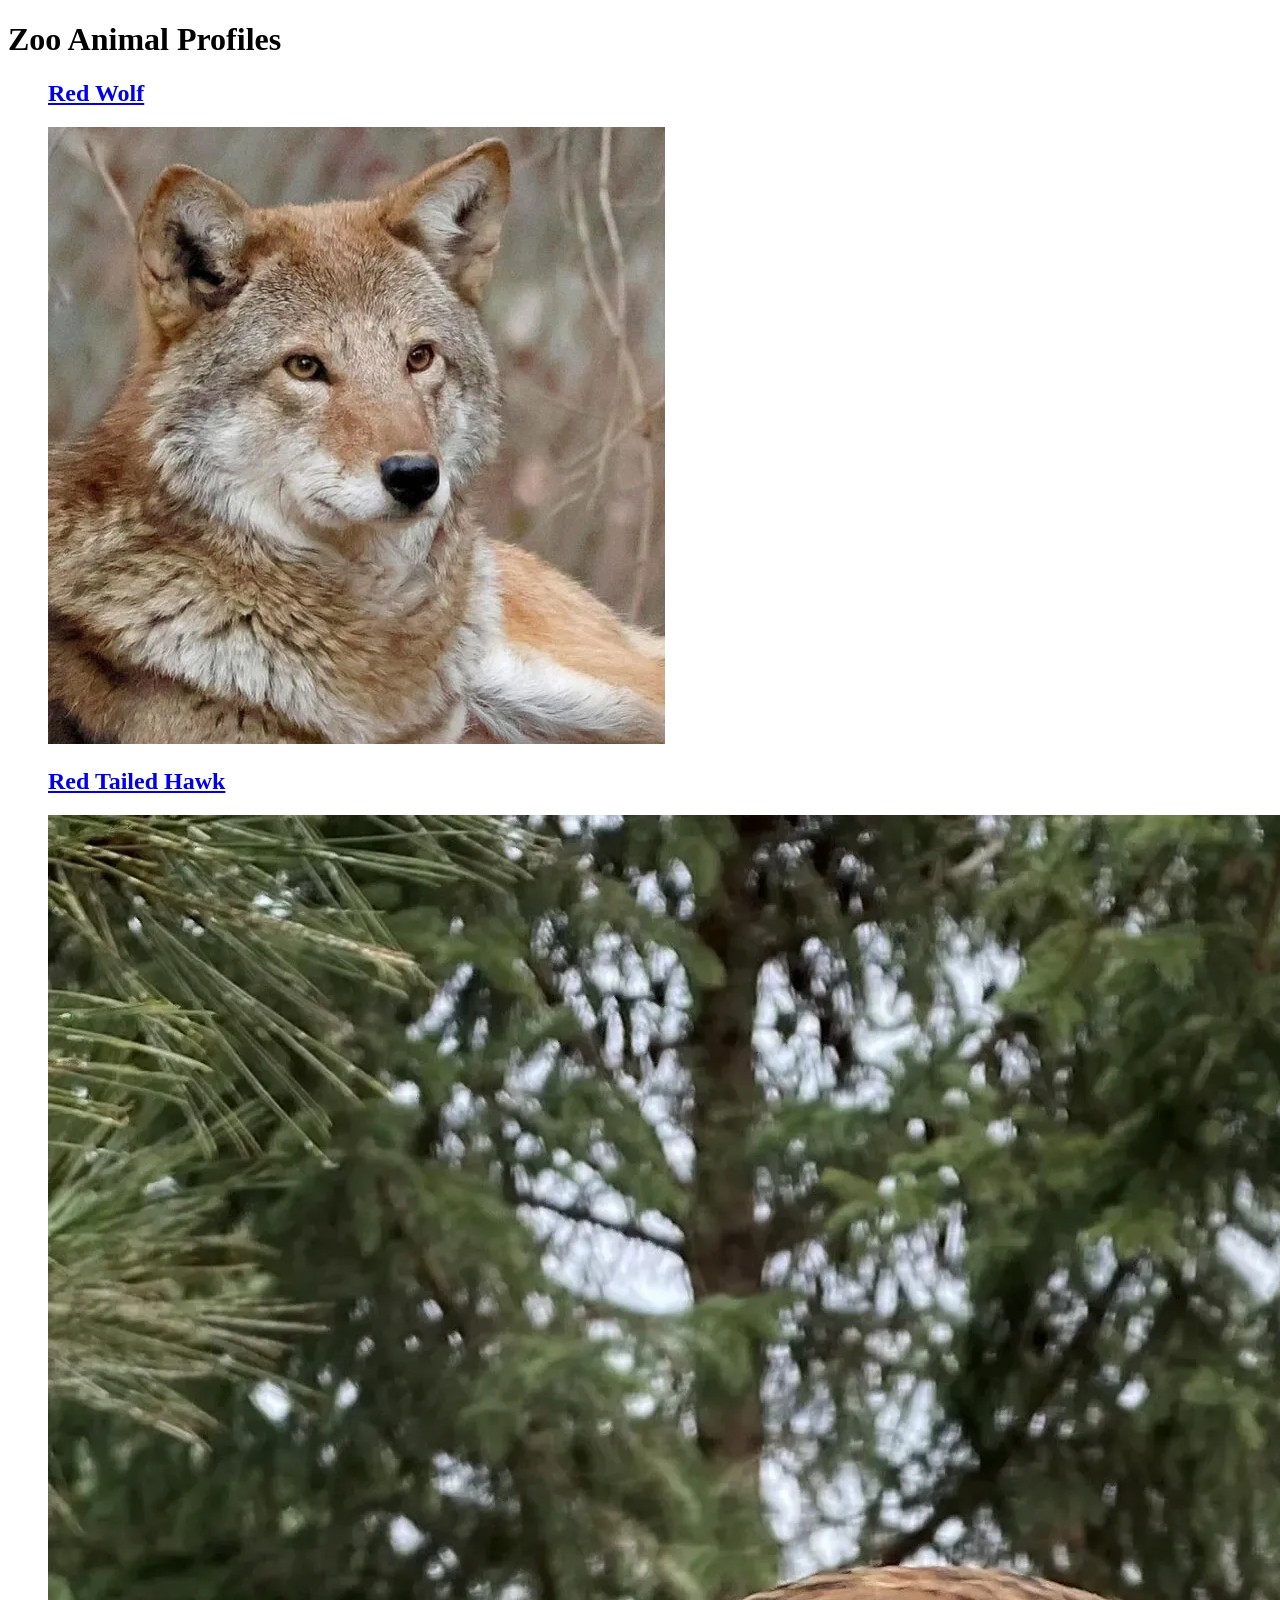
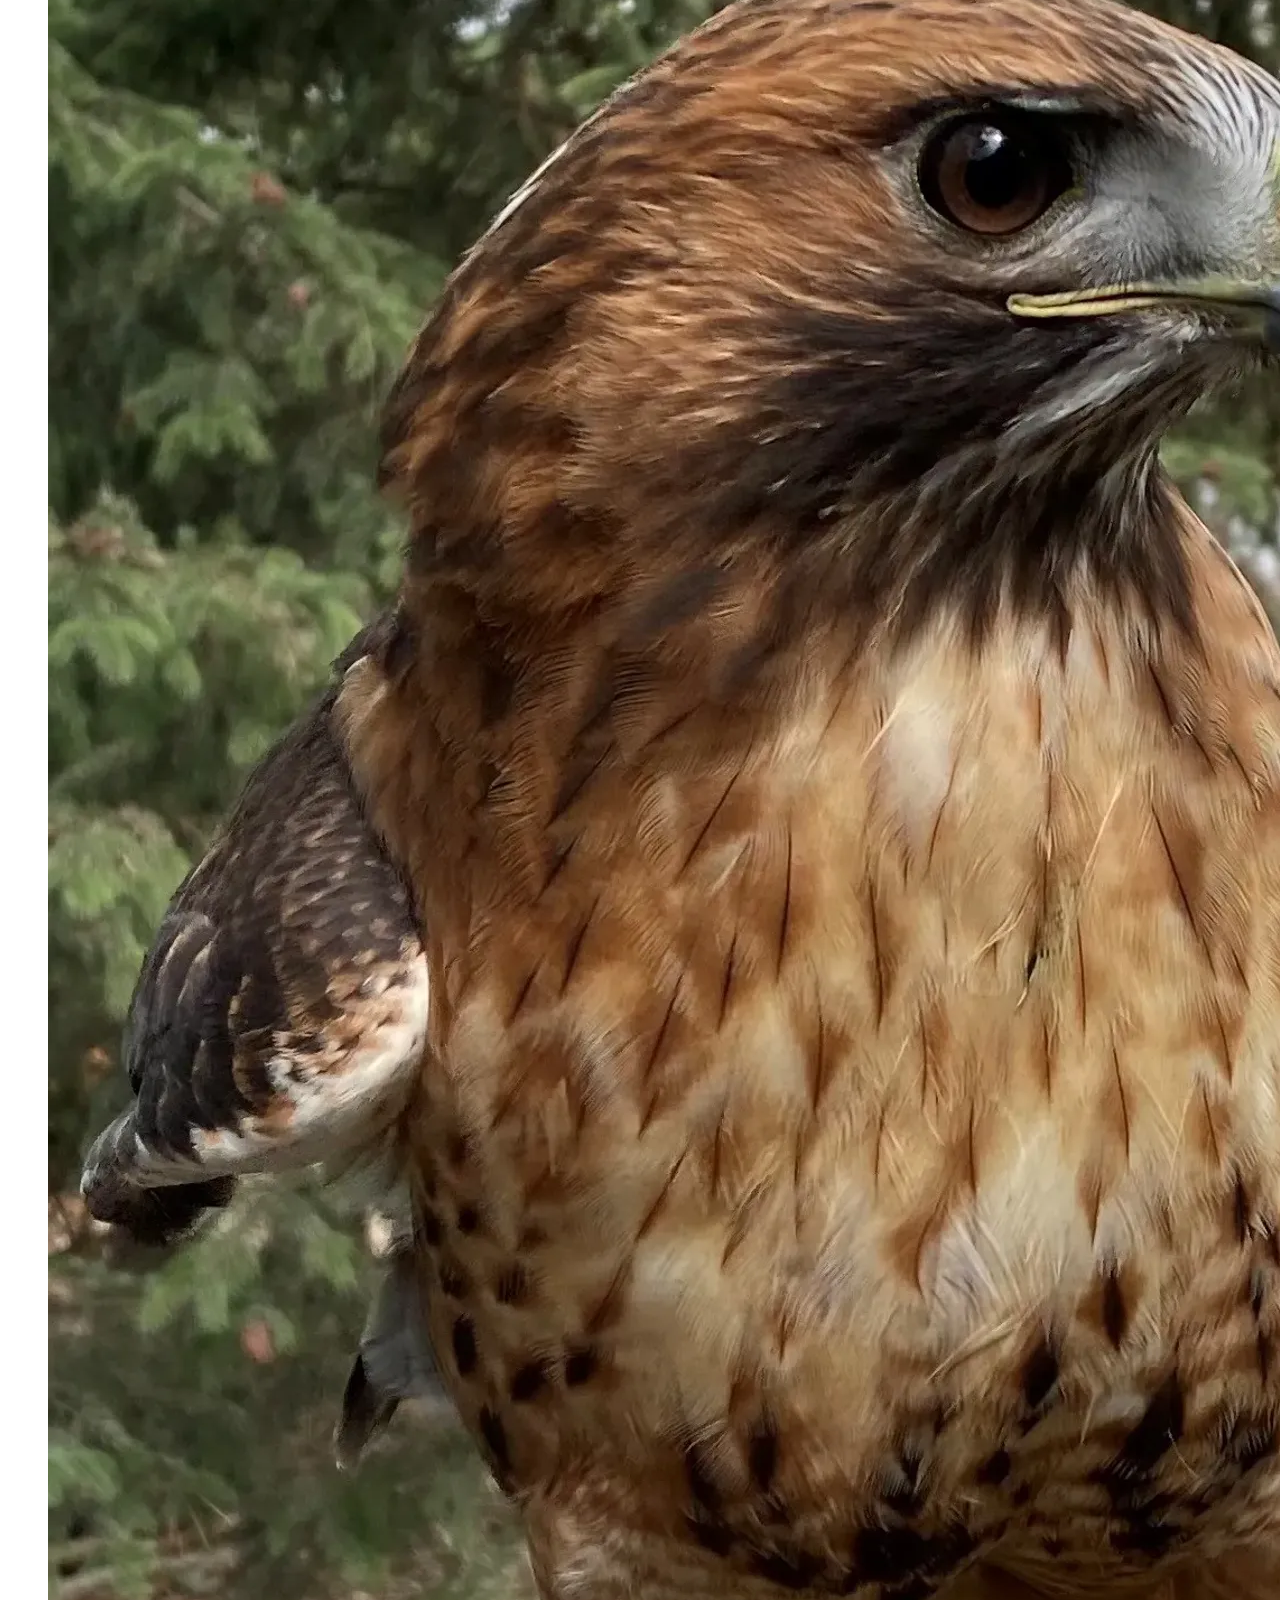
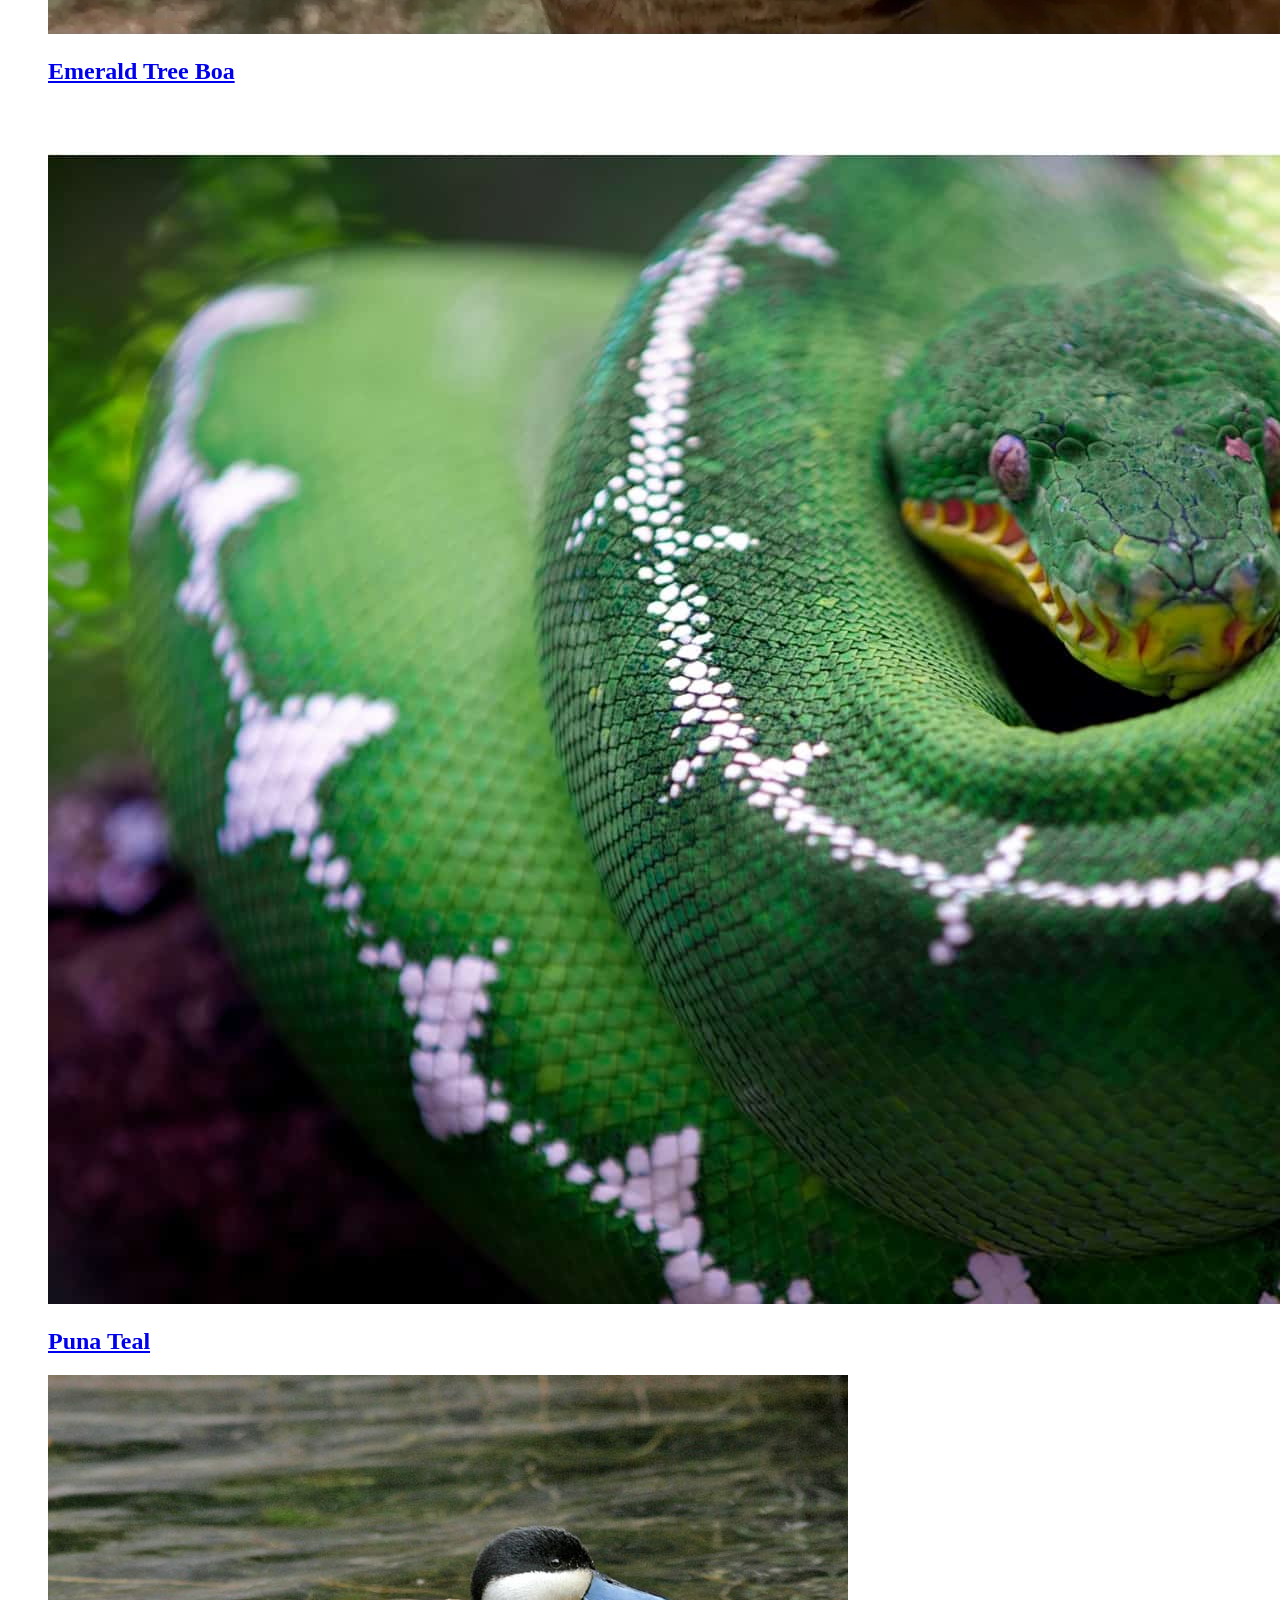
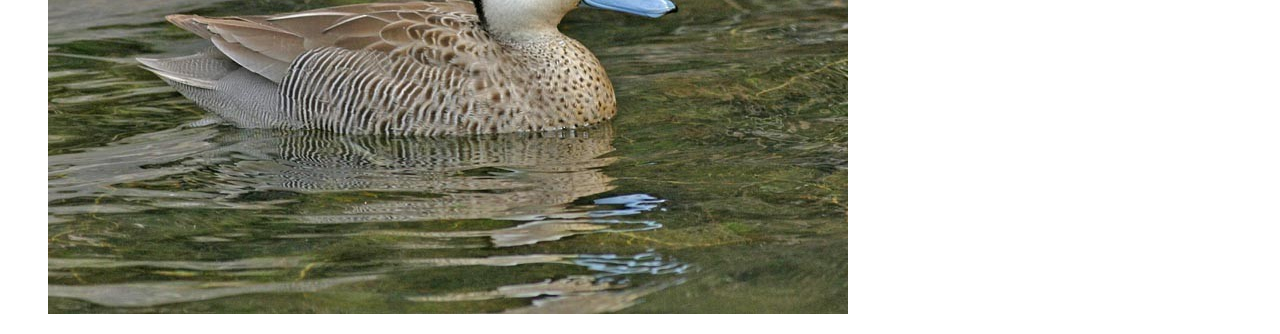
==== A Home page.html @ 5f8ab3c2 "zoo project" ====
<!DOCTYPE html>
<html lang="en">
<head>
    <meta charset="UTF-8">
    <meta name="viewport" content="width=device-width, initial-scale=1.0">
    <title>Zoo Animal Profiles</title>
</head>
<body>
    
<header>
        <h1>Zoo Animal Profiles</h1>
    </header>
<nav> 
<section>
<ul>
   <a href= "C:\Users\gethi\OneDrive\Documents\GitHub\Zoo-Animals-Profiles\Red Wolf.html"><h2>Red Wolf</h2></a>
<img src="Red wolf.png" alt="Red Wolf">
    <a href= "C:\Users\gethi\OneDrive\Documents\GitHub\Zoo-Animals-Profiles\Red Tailed Hawk.html"><h2>Red Tailed Hawk</h2></a>
<img src="Red Tailed Hawk.png" alt="Red Tailed Hawk">

    <a href= "C:\Users\gethi\OneDrive\Documents\GitHub\Zoo-Animals-Profiles\Emerald Tree Boa.html"><h2>Emerald Tree Boa</h2></a>
<img src="Emerald Tree Boa.png" alt="Emerald Tree Boa">

   <a href= "C:\Users\gethi\OneDrive\Documents\GitHub\Zoo-Animals-Profiles\Puna teal.html"><h2>Puna Teal</h2></a>
<img src="Puna Teal.png" alt="Puna Teal">
</ul>
</section>
</nav>

</section>

</body>
</html>
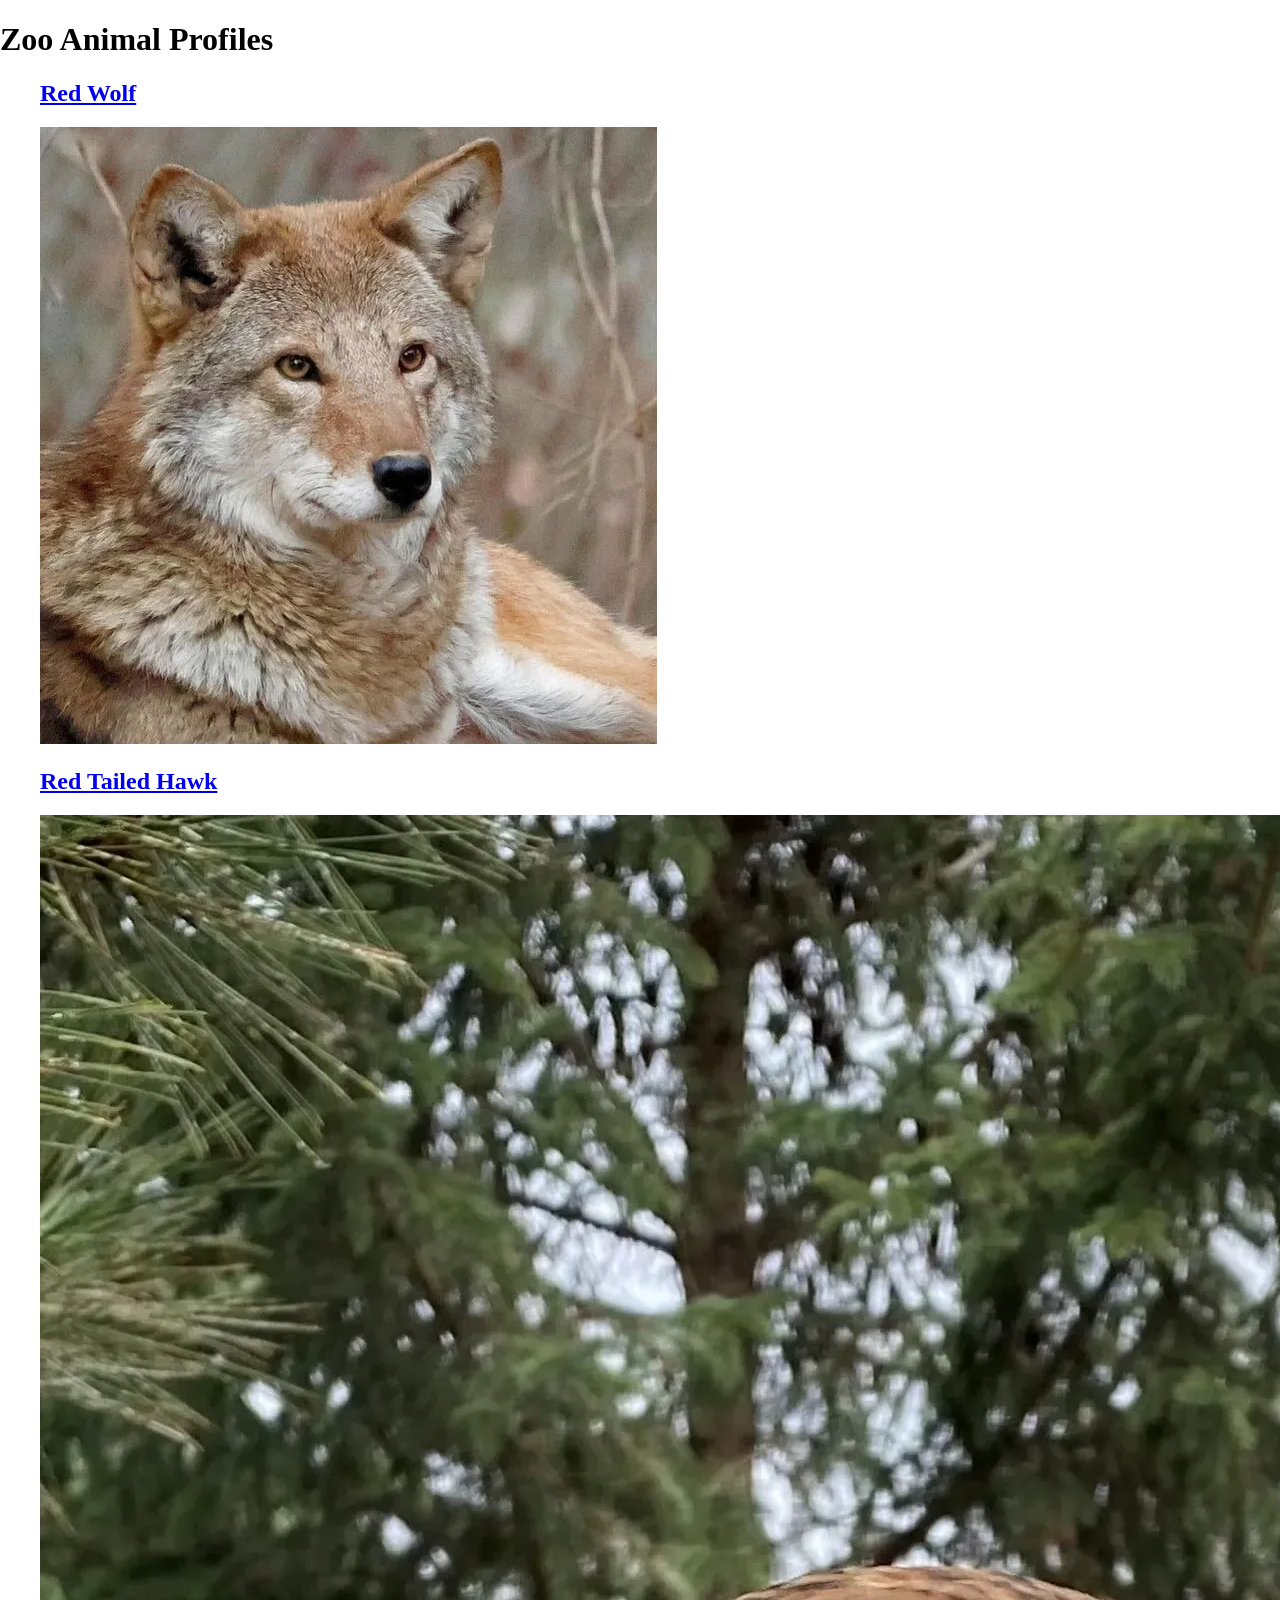
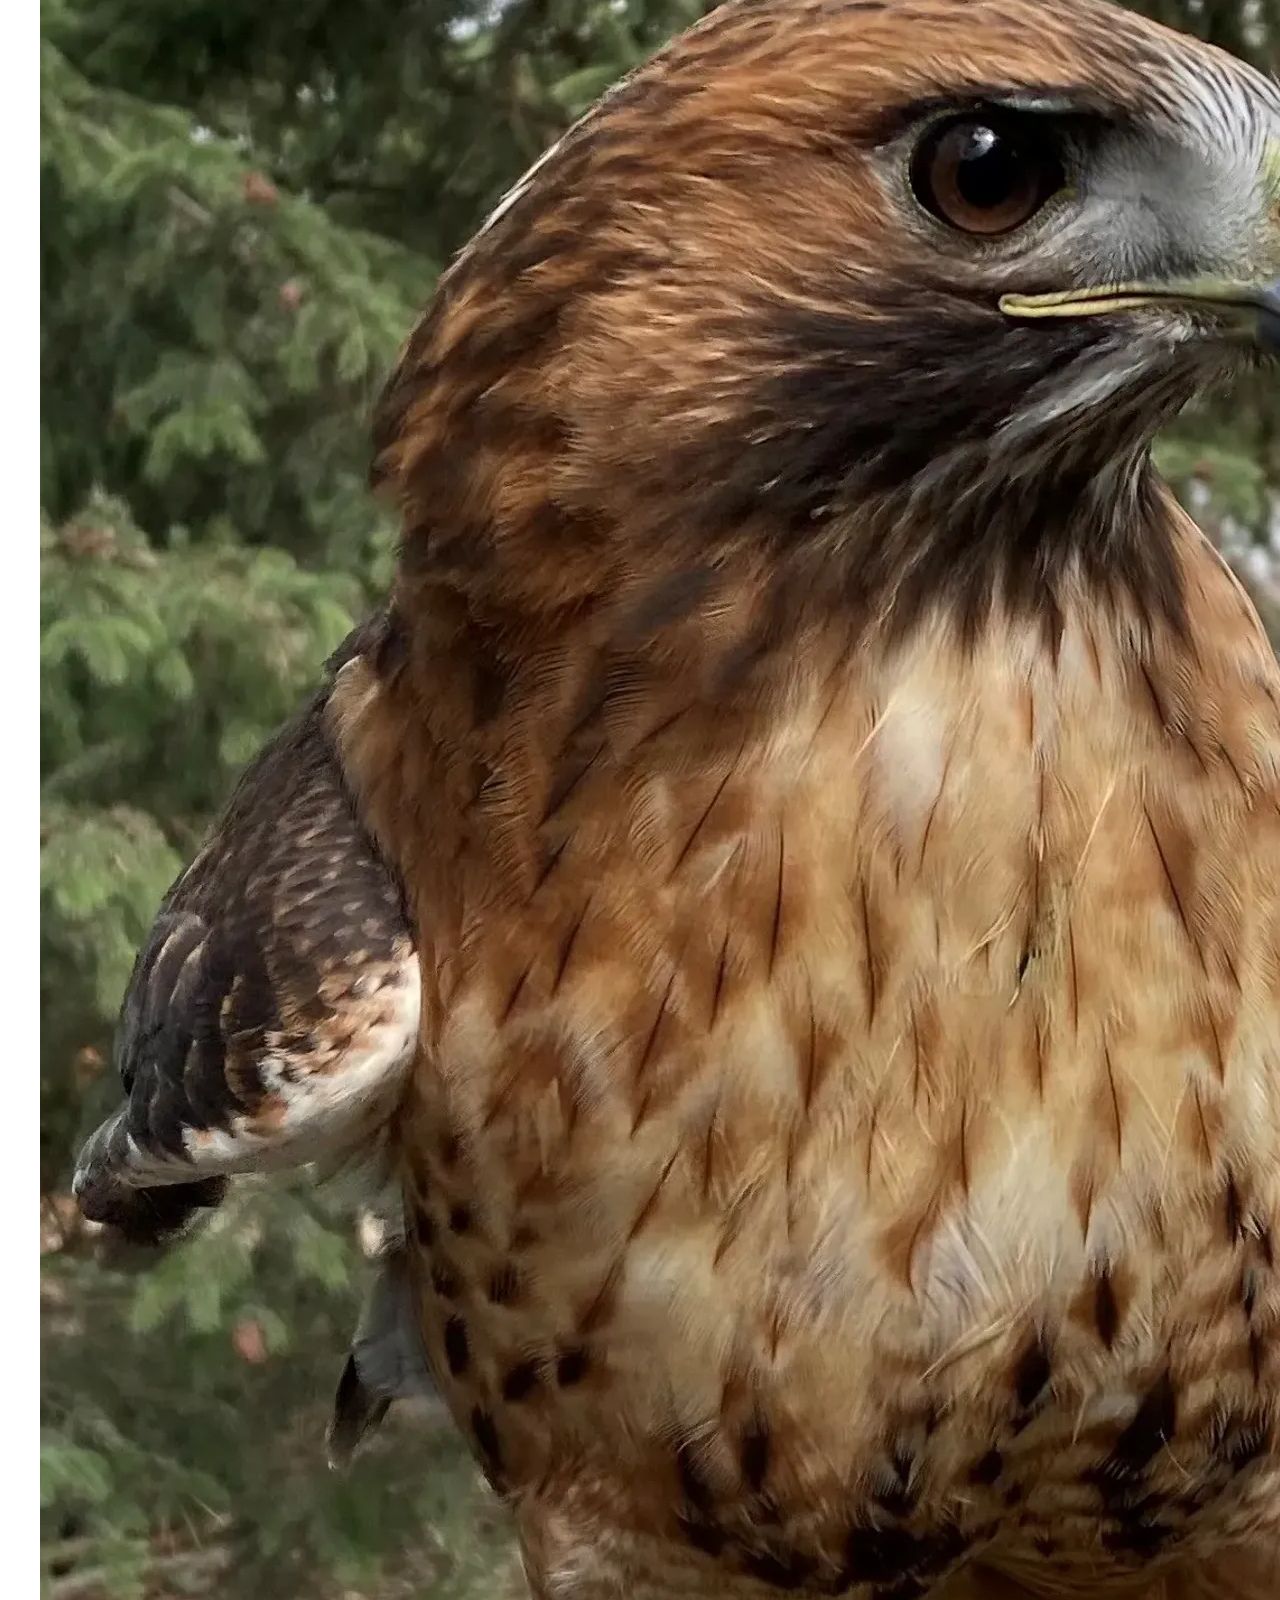
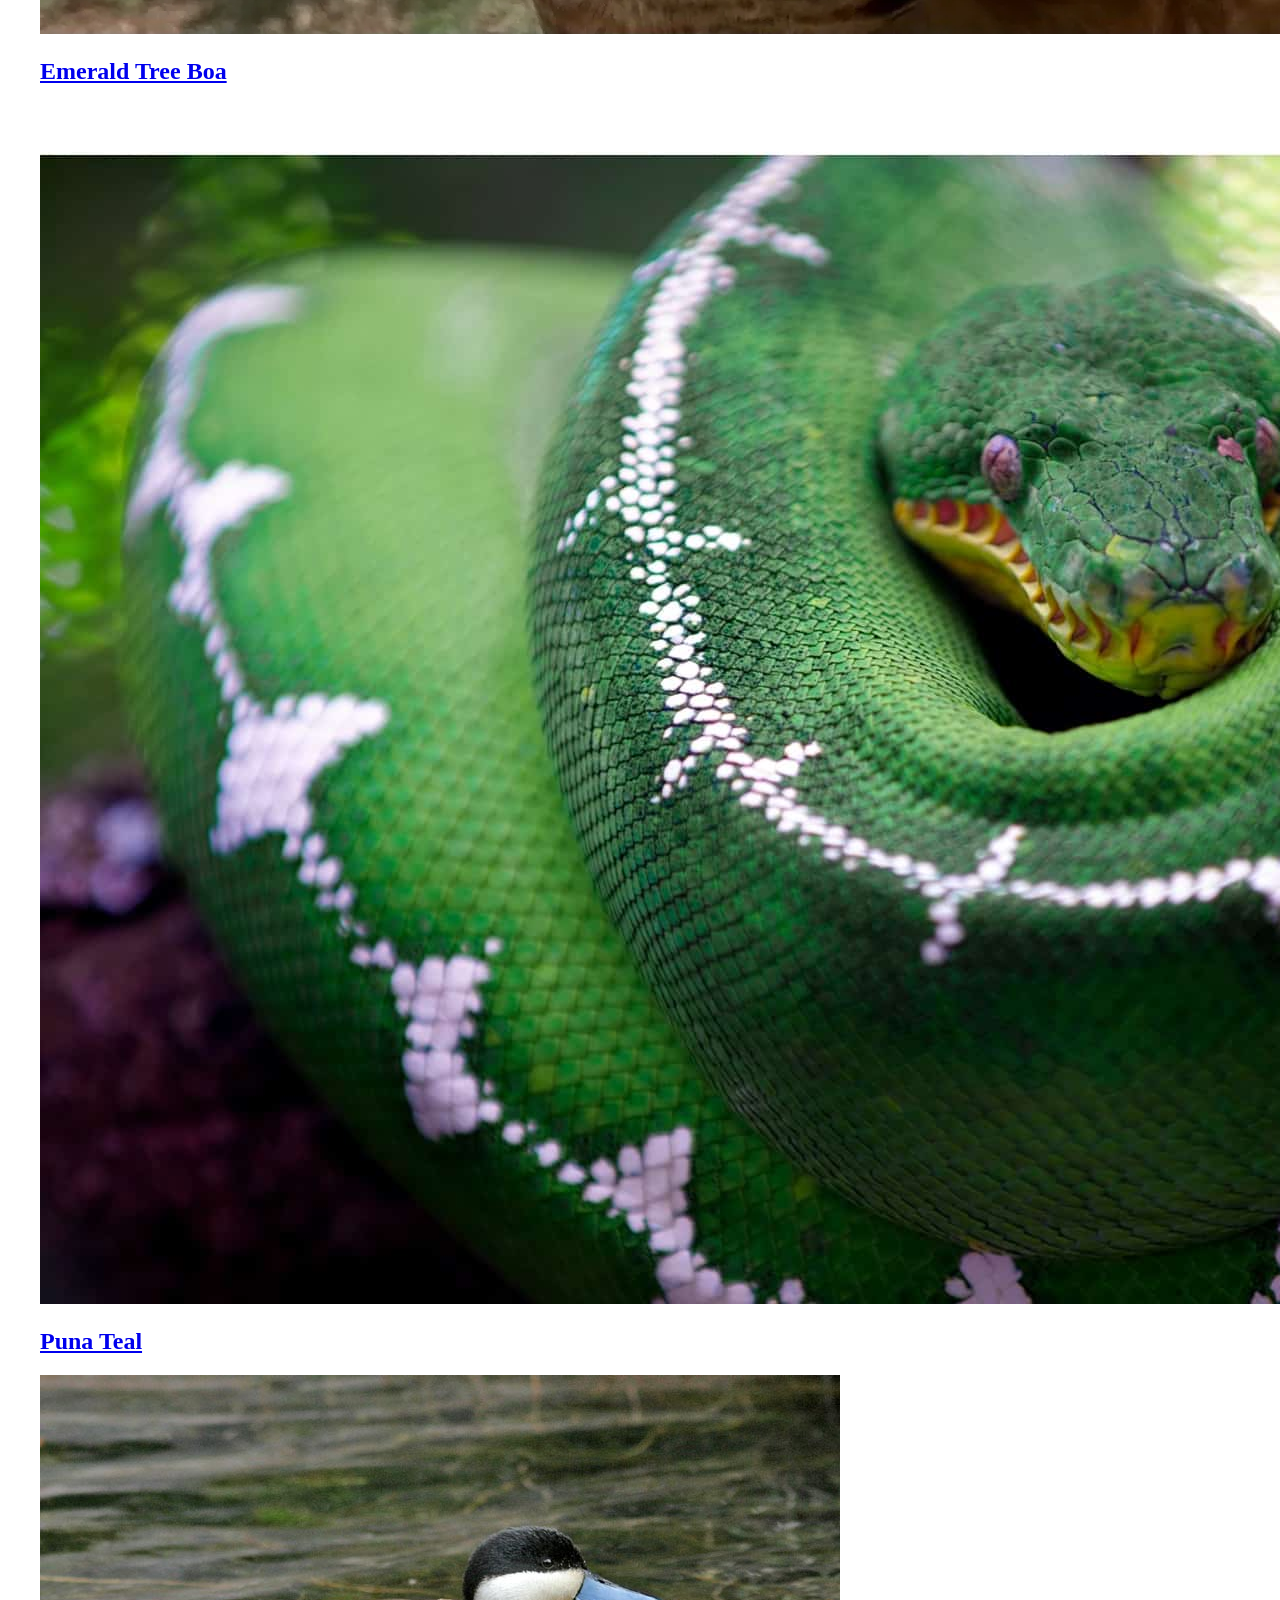
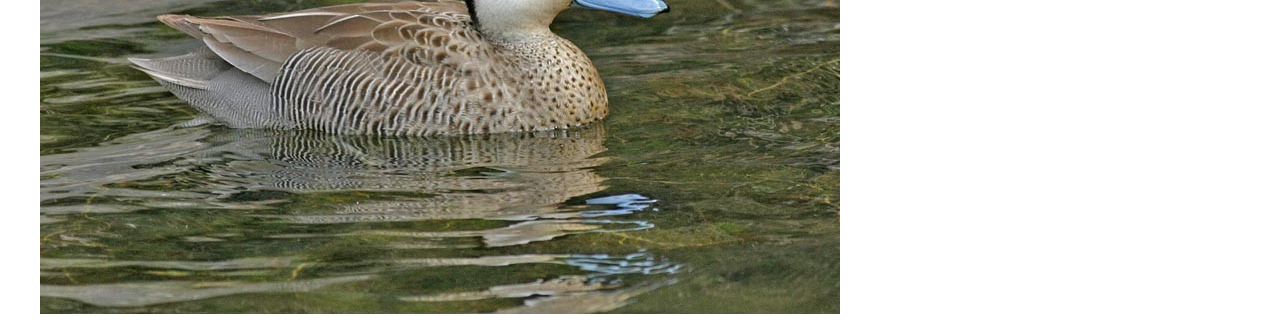
==== commit 1efce855: "zoo" ====
--- a/A Home page.html
+++ b/A Home page.html
@@ -1,6 +1,7 @@
 <!DOCTYPE html>
 <html lang="en">
 <head>
+    <link rel="stylesheet" href="zoo.css">
     <meta charset="UTF-8">
     <meta name="viewport" content="width=device-width, initial-scale=1.0">
     <title>Zoo Animal Profiles</title>
--- a/zoo.css
+++ b/zoo.css
@@ -0,0 +1,27 @@
+body {
+    background-color: rgb(255, 255, 255);
+    margin: 0;
+}
+
+nav#main-nav {
+    background-color: rgb(0, 167, 14);
+}
+
+nav#main-nav a {
+    background-color: transparent;
+}
+
+#main-nav a {
+    padding: 1em;
+    display: inline-block;
+    color: white;
+    font-size: 1.5rem;
+    font-family: Roboto, sans-serif;
+    text-decoration: none;
+    transition: all ease 300ms;
+}
+
+#main-nav a:hover {
+    background-color: rgb(0, 120, 0);
+    color: white;
+}
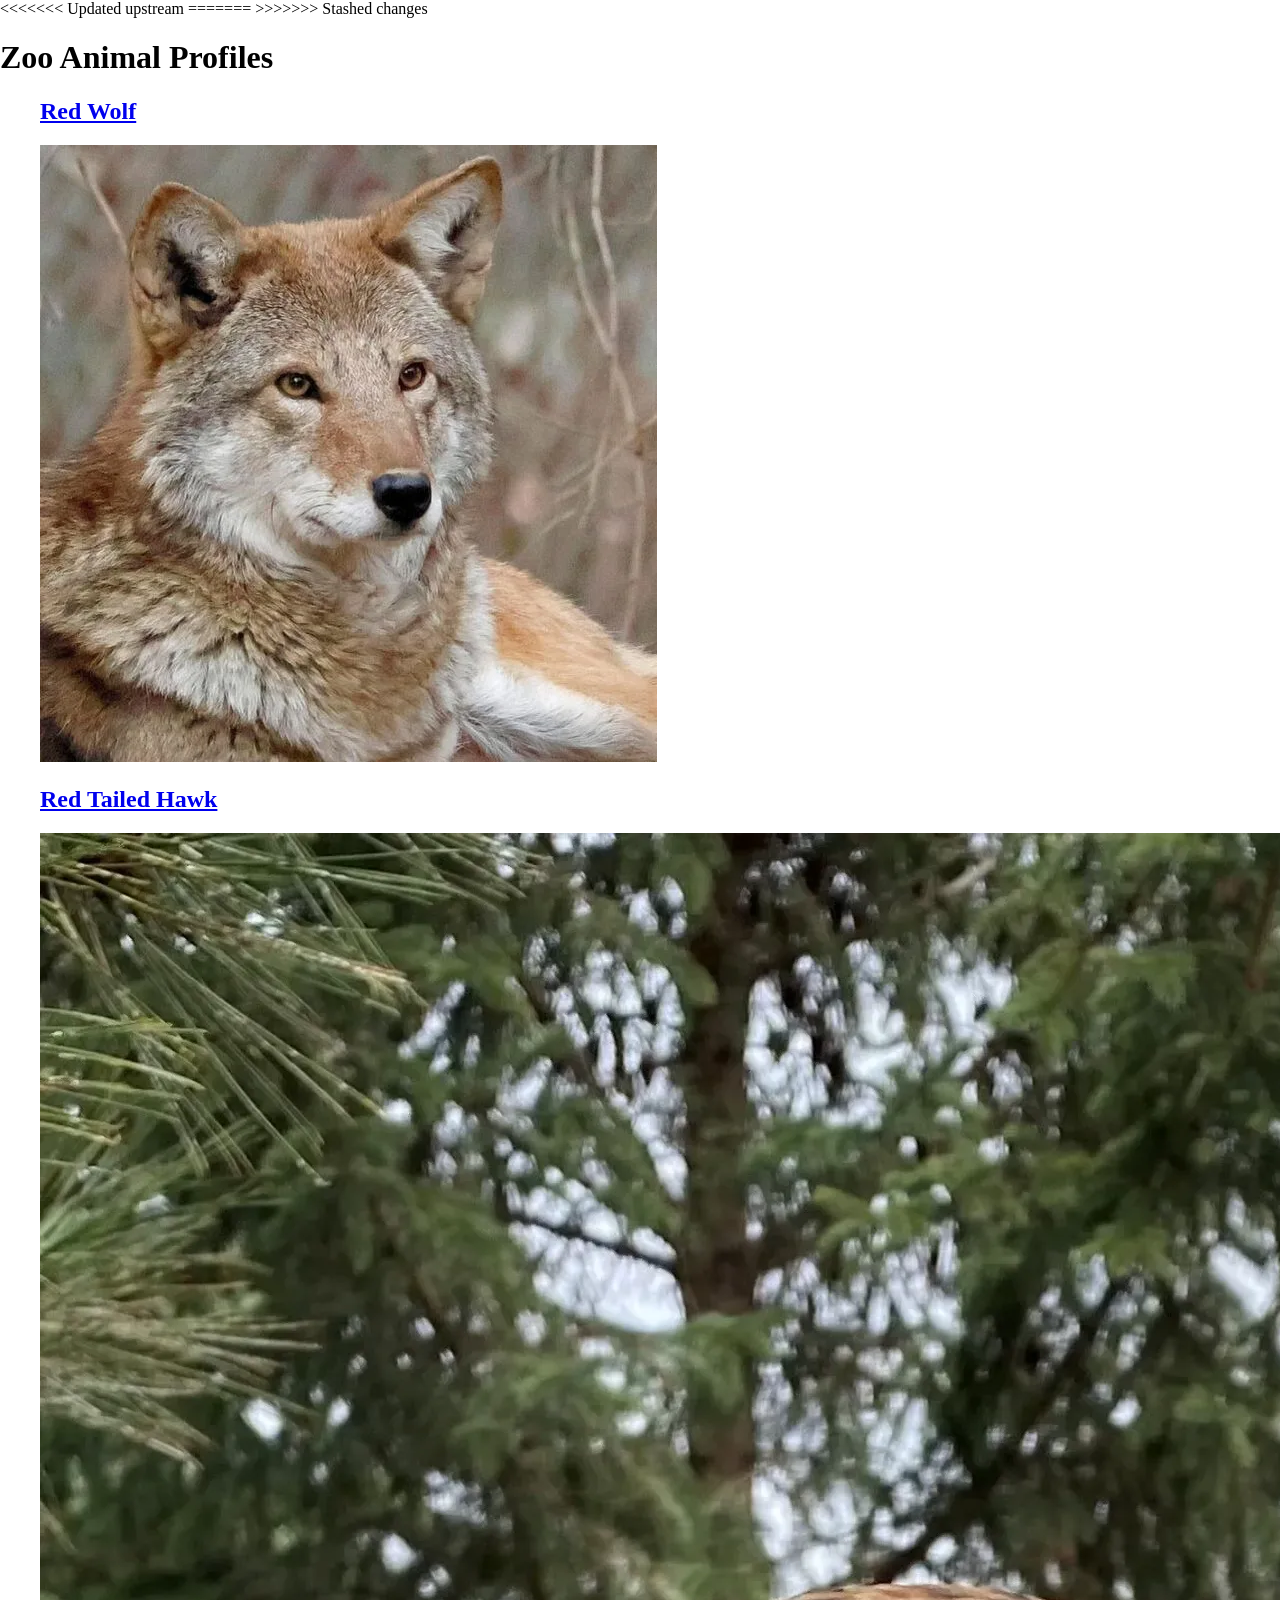
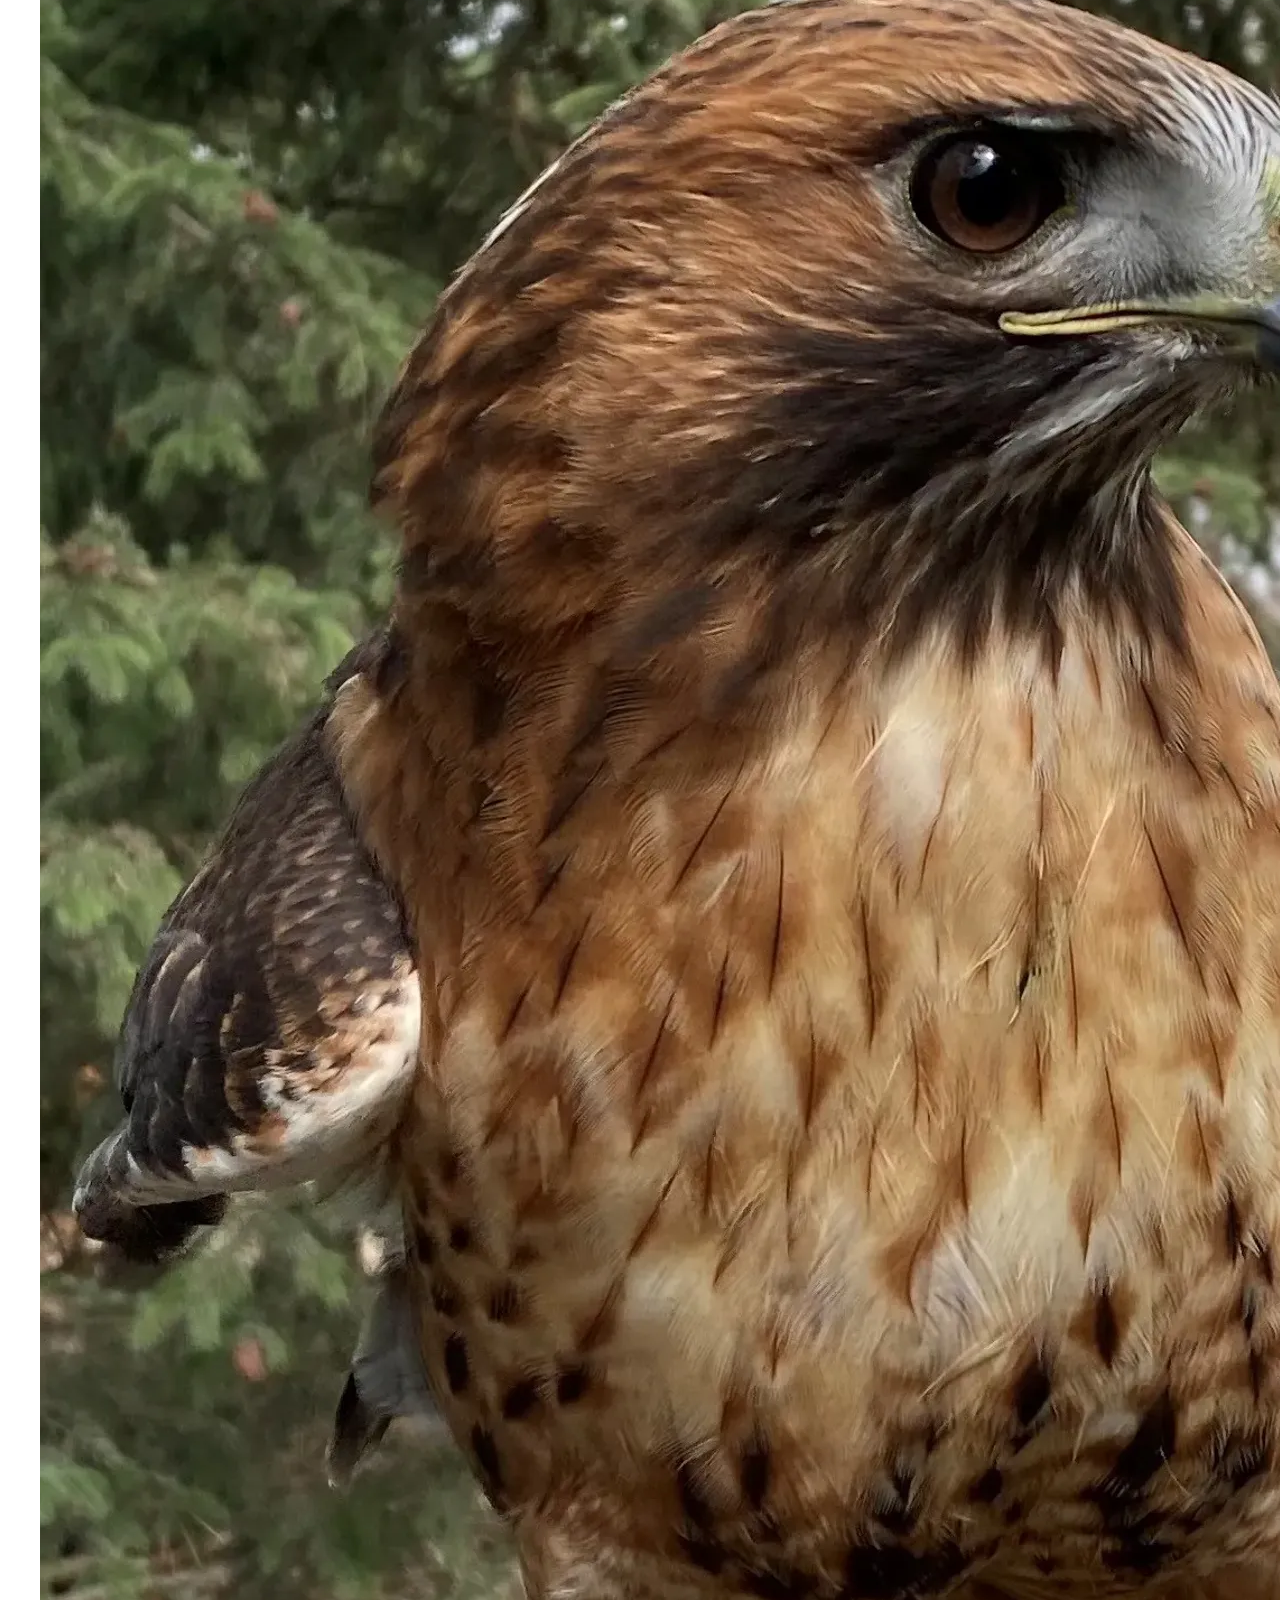
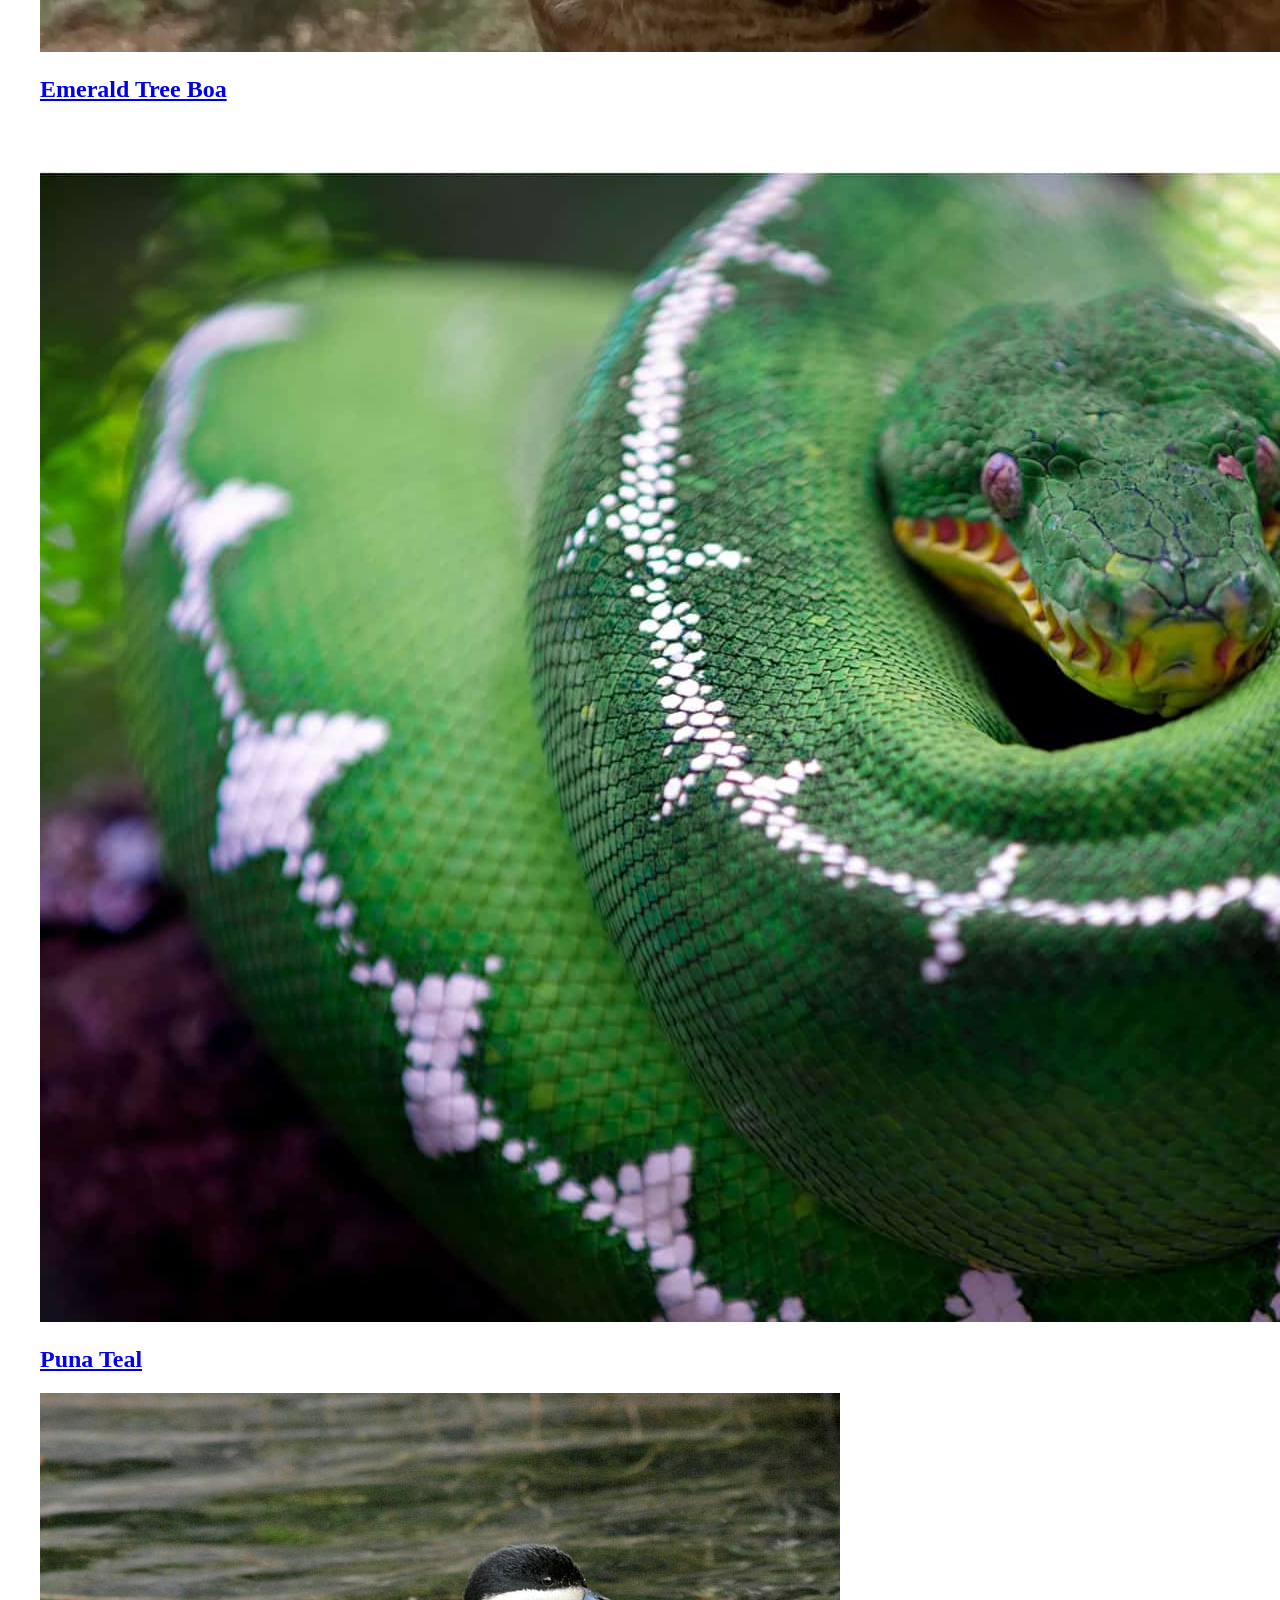
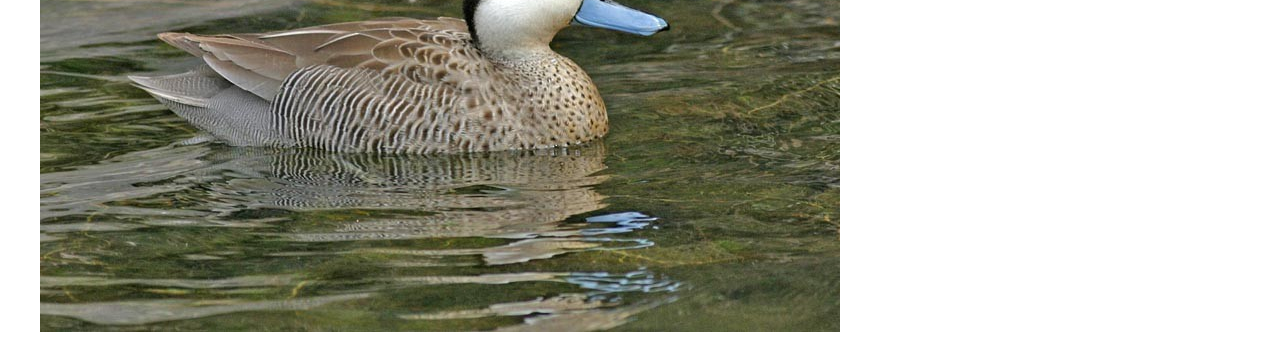
==== commit 99c59d9c: "zoo" ====
--- a/A Home page.html
+++ b/A Home page.html
@@ -1,7 +1,11 @@
 <!DOCTYPE html>
 <html lang="en">
 <head>
+<<<<<<< Updated upstream
     <link rel="stylesheet" href="zoo.css">
+=======
+    <link href="A Home page.css" rel="stylesheet">
+>>>>>>> Stashed changes
     <meta charset="UTF-8">
     <meta name="viewport" content="width=device-width, initial-scale=1.0">
     <title>Zoo Animal Profiles</title>
@@ -12,23 +16,19 @@
         <h1>Zoo Animal Profiles</h1>
     </header>
 <nav> 
-<section>
-<ul>
-   <a href= "C:\Users\gethi\OneDrive\Documents\GitHub\Zoo-Animals-Profiles\Red Wolf.html"><h2>Red Wolf</h2></a>
-<img src="Red wolf.png" alt="Red Wolf">
-    <a href= "C:\Users\gethi\OneDrive\Documents\GitHub\Zoo-Animals-Profiles\Red Tailed Hawk.html"><h2>Red Tailed Hawk</h2></a>
-<img src="Red Tailed Hawk.png" alt="Red Tailed Hawk">
-
+ <section>
+  <ul>
+    <a href= "C:\Users\gethi\OneDrive\Documents\GitHub\Zoo-Animals-Profiles\Red Wolf.html"><h2>Red Wolf</h2></a>
+   <img src="Red wolf.png" alt="Red Wolf">
+     <a href= "C:\Users\gethi\OneDrive\Documents\GitHub\Zoo-Animals-Profiles\Red Tailed Hawk.html"><h2>Red Tailed Hawk</h2></a>
+   <img src="Red Tailed Hawk.png" alt="Red Tailed Hawk">
     <a href= "C:\Users\gethi\OneDrive\Documents\GitHub\Zoo-Animals-Profiles\Emerald Tree Boa.html"><h2>Emerald Tree Boa</h2></a>
-<img src="Emerald Tree Boa.png" alt="Emerald Tree Boa">
-
-   <a href= "C:\Users\gethi\OneDrive\Documents\GitHub\Zoo-Animals-Profiles\Puna teal.html"><h2>Puna Teal</h2></a>
-<img src="Puna Teal.png" alt="Puna Teal">
-</ul>
-</section>
+   <img src="Emerald Tree Boa.png" alt="Emerald Tree Boa">
+    <a href= "C:\Users\gethi\OneDrive\Documents\GitHub\Zoo-Animals-Profiles\Puna teal.html"><h2>Puna Teal</h2></a>
+   <img src="Puna Teal.png" alt="Puna Teal">
+  </ul>
+ </section>
 </nav>
-
-</section>
 
 </body>
 </html>
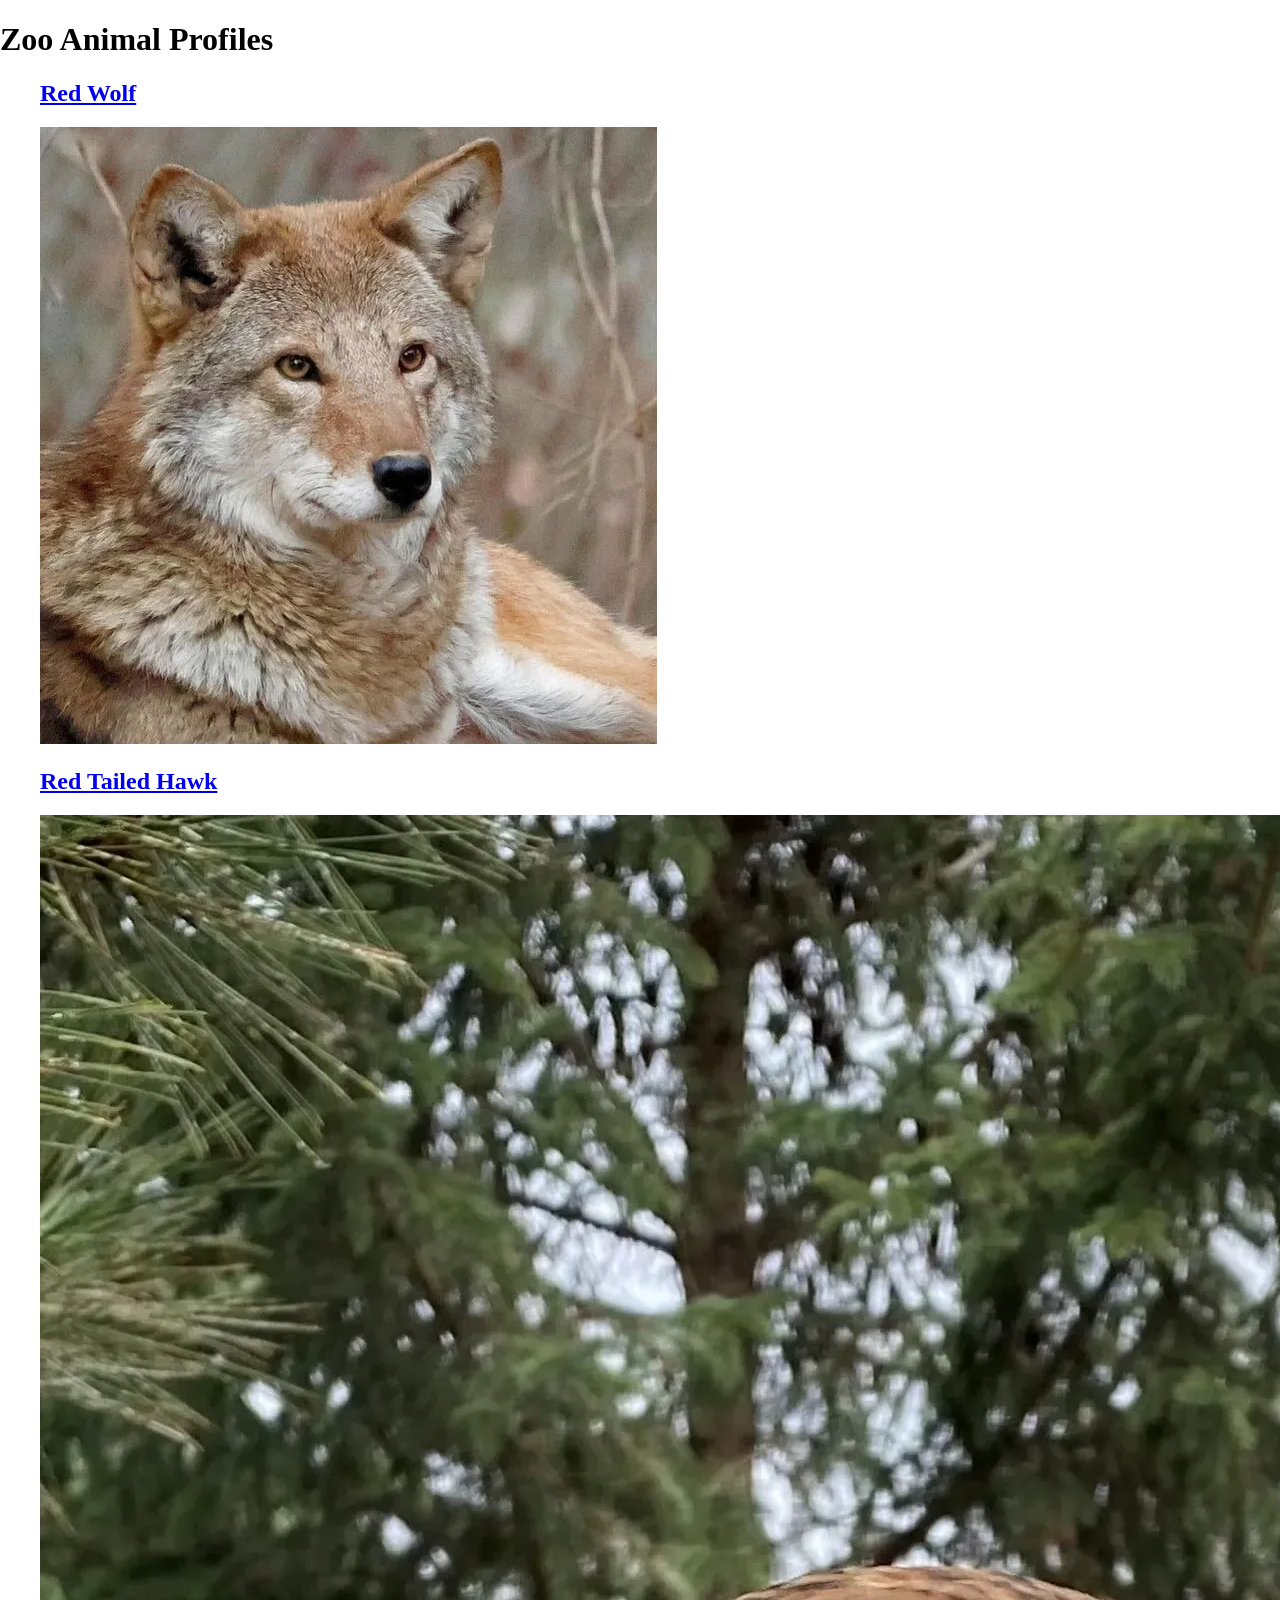
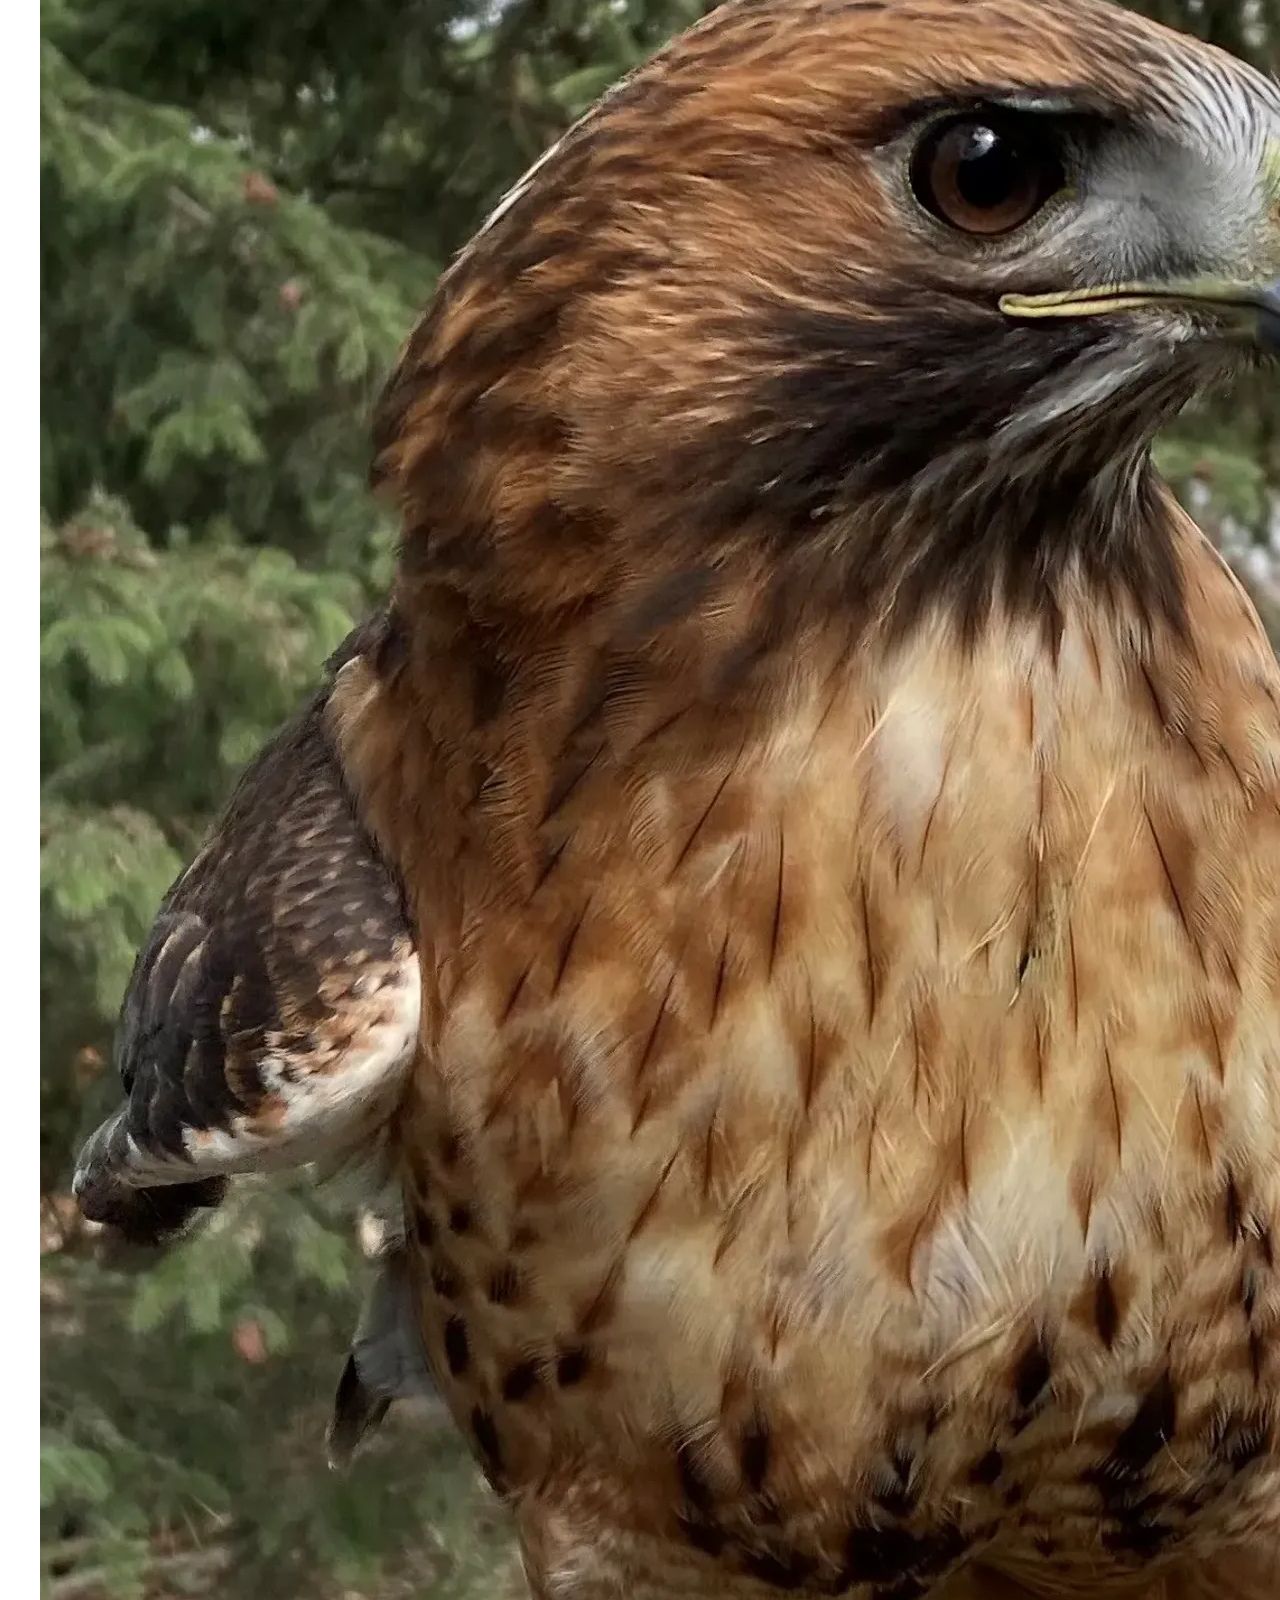
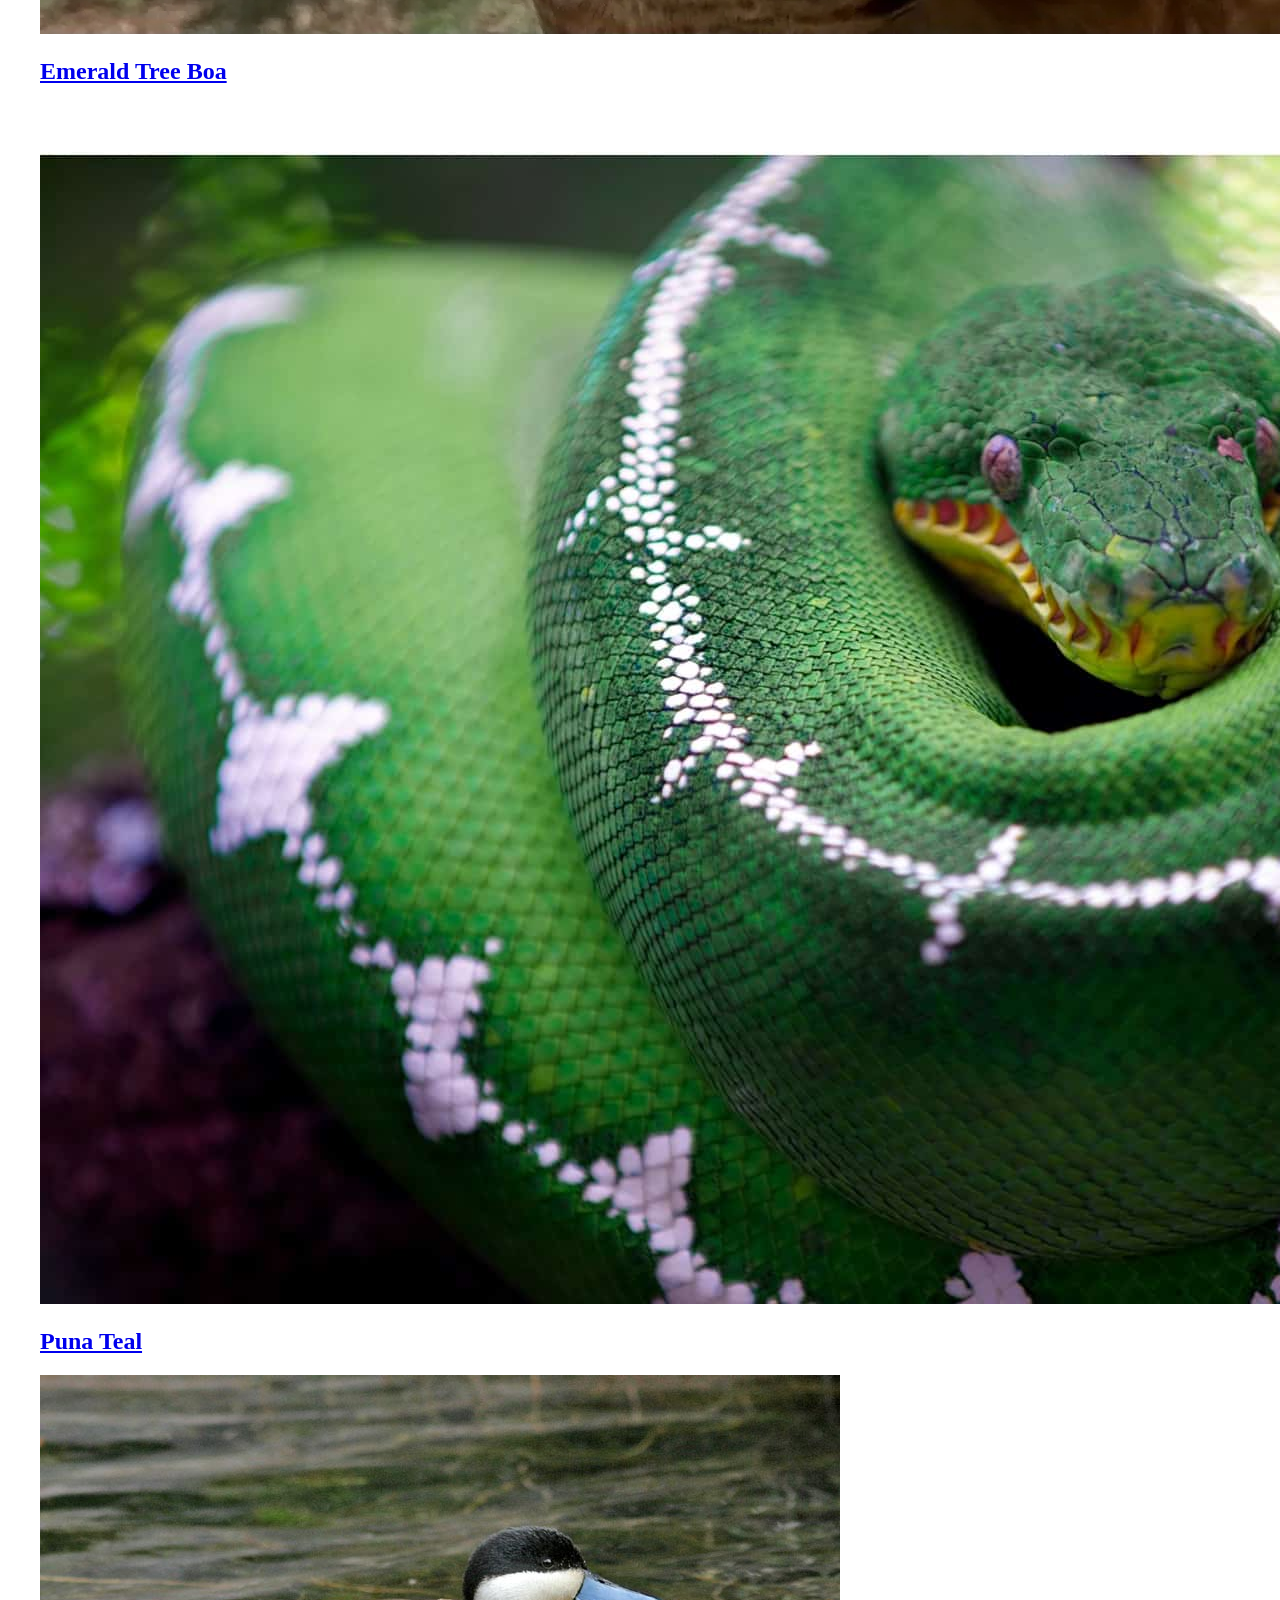
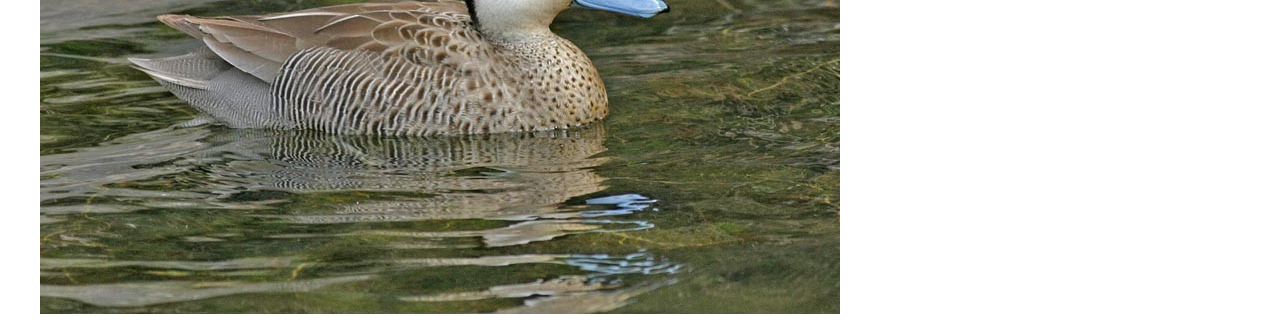
==== commit e5bfe893: "Zoo porject" ====
--- a/A Home page.html
+++ b/A Home page.html
@@ -1,11 +1,7 @@
 <!DOCTYPE html>
 <html lang="en">
 <head>
-<<<<<<< Updated upstream
     <link rel="stylesheet" href="zoo.css">
-=======
-    <link href="A Home page.css" rel="stylesheet">
->>>>>>> Stashed changes
     <meta charset="UTF-8">
     <meta name="viewport" content="width=device-width, initial-scale=1.0">
     <title>Zoo Animal Profiles</title>
@@ -16,18 +12,20 @@
         <h1>Zoo Animal Profiles</h1>
     </header>
 <nav> 
- <section>
-  <ul>
-    <a href= "C:\Users\gethi\OneDrive\Documents\GitHub\Zoo-Animals-Profiles\Red Wolf.html"><h2>Red Wolf</h2></a>
-   <img src="Red wolf.png" alt="Red Wolf">
-     <a href= "C:\Users\gethi\OneDrive\Documents\GitHub\Zoo-Animals-Profiles\Red Tailed Hawk.html"><h2>Red Tailed Hawk</h2></a>
-   <img src="Red Tailed Hawk.png" alt="Red Tailed Hawk">
-    <a href= "C:\Users\gethi\OneDrive\Documents\GitHub\Zoo-Animals-Profiles\Emerald Tree Boa.html"><h2>Emerald Tree Boa</h2></a>
-   <img src="Emerald Tree Boa.png" alt="Emerald Tree Boa">
-    <a href= "C:\Users\gethi\OneDrive\Documents\GitHub\Zoo-Animals-Profiles\Puna teal.html"><h2>Puna Teal</h2></a>
-   <img src="Puna Teal.png" alt="Puna Teal">
-  </ul>
- </section>
+<section>
+<ul>
+   <a href= "http://127.0.0.1:5500/Red%20Wolf.html"><h2>Red Wolf</h2></a>
+<img src="Red wolf.png" alt="Red Wolf">
+    <a href= "http://127.0.0.1:5500/Red%20Tailed%20Hawk.html"><h2>Red Tailed Hawk</h2></a>
+<img src="Red Tailed Hawk.png" alt="Red Tailed Hawk">
+
+    <a href= "http://127.0.0.1:5500/Emerald%20Tree%20Boa.html"><h2>Emerald Tree Boa</h2></a>
+<img src="Emerald Tree Boa.png" alt="Emerald Tree Boa">
+
+   <a href= "http://127.0.0.1:5500/Puna%20Teal.html"><h2>Puna Teal</h2></a>
+<img src="Puna Teal.png" alt="Puna Teal">
+</ul>
+</section>
 </nav>
 
 </body>
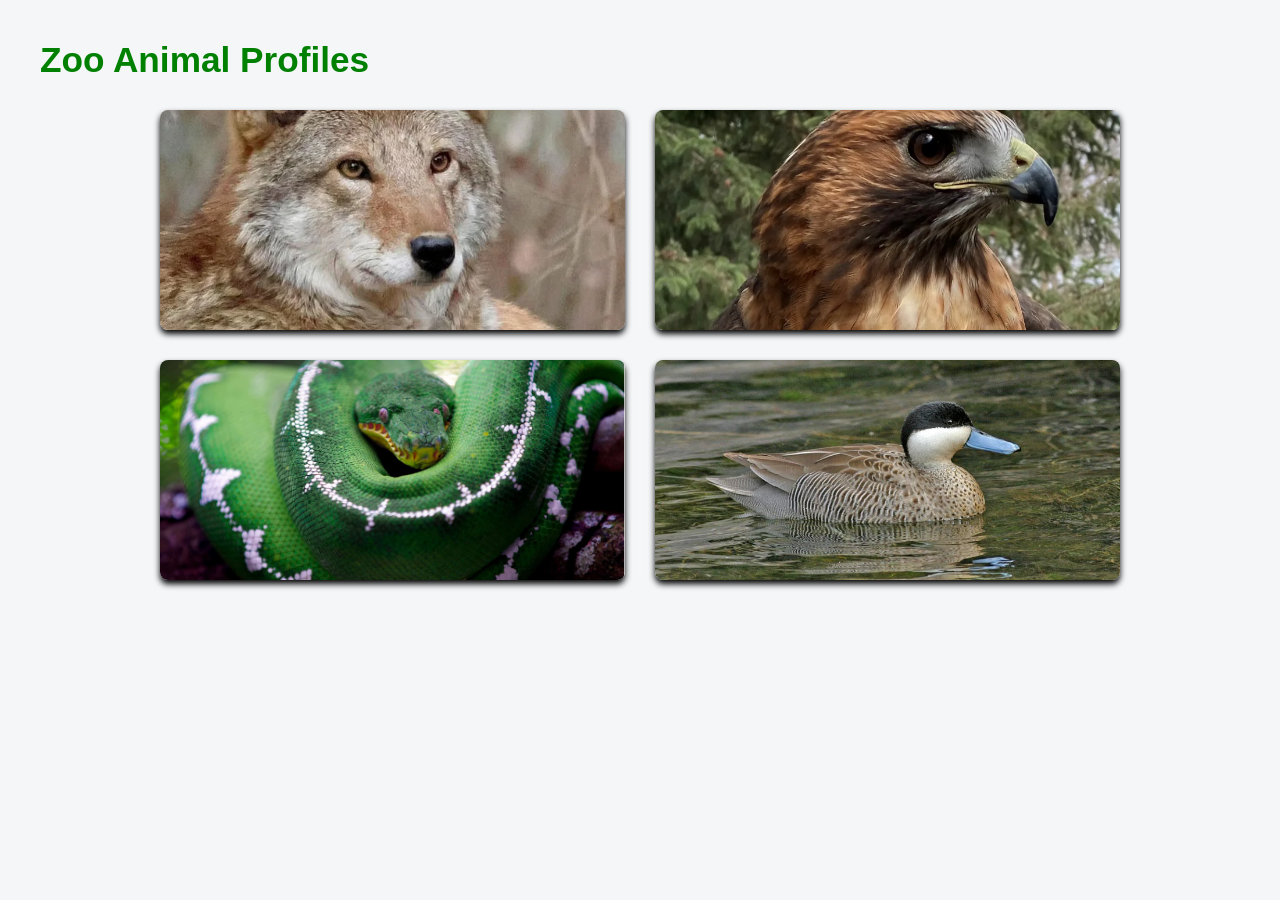
==== commit c4d7116c: "Zoo proget css incomplete will finish when able" ====
--- a/A Home page.html
+++ b/A Home page.html
@@ -1,7 +1,9 @@
 <!DOCTYPE html>
 <html lang="en">
 <head>
+
     <link rel="stylesheet" href="zoo.css">
+
     <meta charset="UTF-8">
     <meta name="viewport" content="width=device-width, initial-scale=1.0">
     <title>Zoo Animal Profiles</title>
@@ -12,20 +14,36 @@
         <h1>Zoo Animal Profiles</h1>
     </header>
 <nav> 
+
 <section>
-<ul>
-   <a href= "http://127.0.0.1:5500/Red%20Wolf.html"><h2>Red Wolf</h2></a>
-<img src="Red wolf.png" alt="Red Wolf">
-    <a href= "http://127.0.0.1:5500/Red%20Tailed%20Hawk.html"><h2>Red Tailed Hawk</h2></a>
-<img src="Red Tailed Hawk.png" alt="Red Tailed Hawk">
-
-    <a href= "http://127.0.0.1:5500/Emerald%20Tree%20Boa.html"><h2>Emerald Tree Boa</h2></a>
-<img src="Emerald Tree Boa.png" alt="Emerald Tree Boa">
-
-   <a href= "http://127.0.0.1:5500/Puna%20Teal.html"><h2>Puna Teal</h2></a>
-<img src="Puna Teal.png" alt="Puna Teal">
+<ul class="image-grid">
+   <li>
+        <a href="http://127.0.0.1:5500/Red%20Wolf.html">
+            <img src="Red wolf.png" alt="Red Wolf">
+            <h2>Red Wolf</h2>
+        </a>
+    </li>
+    <li>
+        <a href="http://127.0.0.1:5500/Red%20Tailed%20Hawk.html">
+            <img src="Red Tailed Hawk.png" alt="Red Tailed Hawk">
+            <h2>Red Tailed Hawk</h2>
+        </a>
+    </li>
+    <li>
+        <a href="http://127.0.0.1:5500/Emerald%20Tree%20Boa.html">
+            <img src="Emerald Tree Boa.png" alt="Emerald Tree Boa">
+            <h2>Emerald Tree Boa</h2>
+        </a>
+    </li>
+    <li>
+        <a href="http://127.0.0.1:5500/Puna%20Teal.html">
+            <img src="Puna Teal.png" alt="Puna Teal">
+            <h2>Puna Teal</h2>
+        </a>
+    </li>
 </ul>
 </section>
+
 </nav>
 
 </body>
--- a/zoo.css
+++ b/zoo.css
@@ -1,27 +1,68 @@
 body {
-    background-color: rgb(255, 255, 255);
+    font-family:sans-serif;
+    background-color: #f4f6f8;
+    color: #ffffff;
     margin: 0;
+    padding: 40px;
 }
 
-nav#main-nav {
-    background-color: rgb(0, 167, 14);
+header h1 {
+    font-size: 2.2rem;
+    margin-top: 0;
+    margin-bottom: 30px;
+    color: green;
+    text-align: left;
 }
 
-nav#main-nav a {
-    background-color: transparent;
+.image-grid {
+    display: grid;
+    grid-template-columns: calc(50% - 15px) calc(50% - 15px);
+    gap: 30px;
+    list-style: none;
+    padding: 0;
+    margin: 0 auto;
+    width: 100%;
+    max-width: 80%;
 }
 
-#main-nav a {
-    padding: 1em;
-    display: inline-block;
-    color: white;
-    font-size: 1.5rem;
-    font-family: Roboto, sans-serif;
-    text-decoration: none;
-    transition: all ease 300ms;
+.image-grid li {
+    position: relative;
+    border-radius: 8px;
+    overflow: hidden;
+    box-shadow: 0 4px 6px rgb(0, 0, 0);
 }
 
-#main-nav a:hover {
-    background-color: rgb(0, 120, 0);
-    color: white;
+.image-grid img {
+    width: 100%;
+    height: 220px;
+    object-fit: cover;
+    display: block;
+    transition: filter 0.3s ease;
+}
+
+.image-grid h2 {
+    position: absolute;
+    top: 50%;
+    left: 50%;
+    transform: translate(-50%, -50%);
+    margin: 0;
+    color: #ffffff;
+    font-size: 1.5;
+    text-align: center;
+    background-color: rgb(0, 0, 0,);
+    padding: 10px 20px;
+    border-radius: 6px;
+    opacity: 0;
+    visibility: hidden;
+    transition: opacity 0.3s ease, visibility 0.3s ease;
+    z-index: 2;
+}
+
+.image-grid li:hover img {
+    filter: brightness(60%);
+}
+
+.image-grid li:hover h2 {
+    opacity: 1;
+    visibility: visible;
 }
